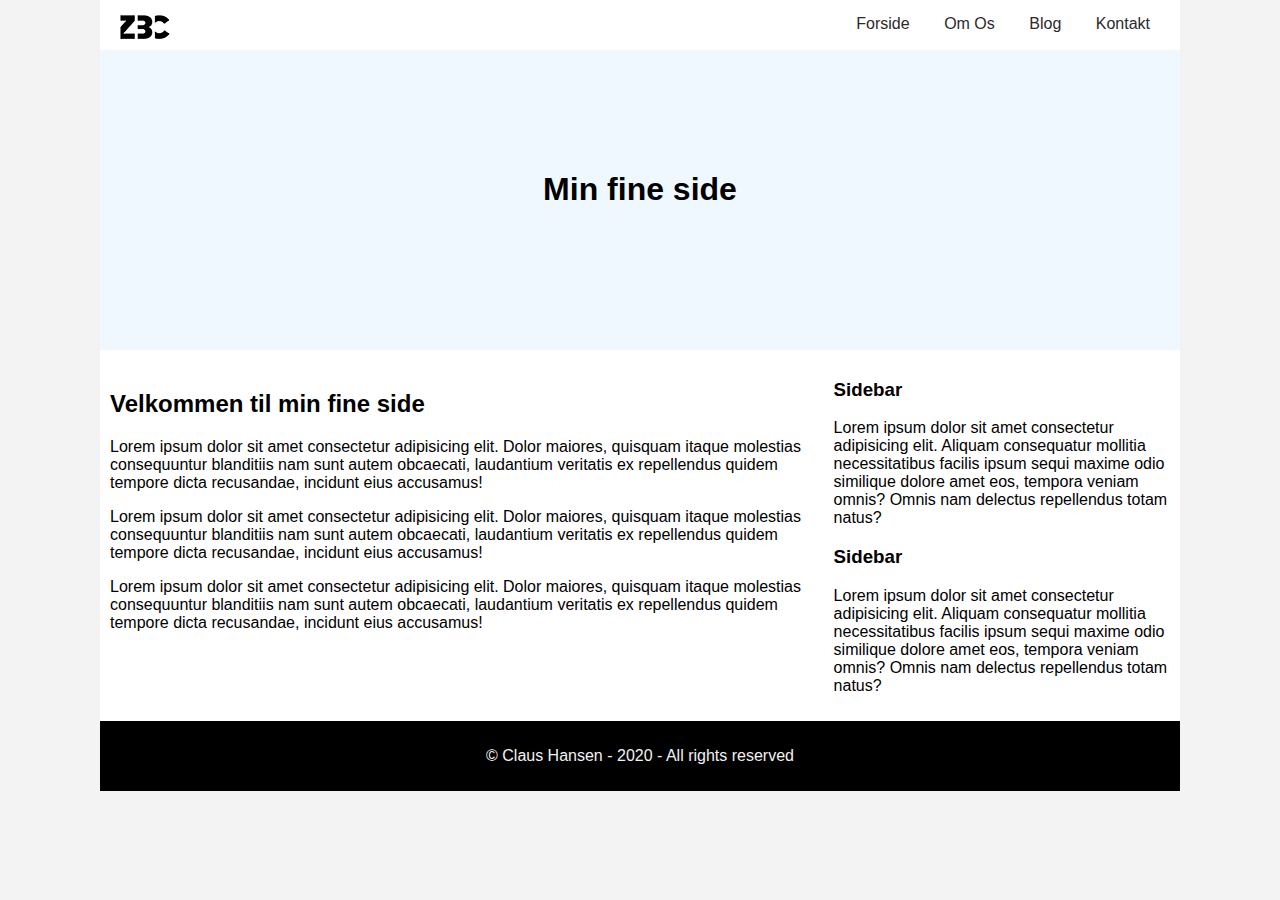
==== index.html @ 44d211bd "Initial commit" ====
<!DOCTYPE html>
<html lang="en">

<head>
    <meta charset="UTF-8">
    <meta name="viewport" content="width=device-width, initial-scale=1.0">
    <title>Min fantastiske fine side</title>
    <link rel="stylesheet" href="css/style.css">
</head>

<body>
    <!--Container div som omslutter alt indhold. Bruges især til at centrere siden-->
    <div id="container">
        <!--Menubar i toppen-->
        <div id="topmenu">
            <!--logo-->
            <div id="logo" class="pull-left">
                <a href="/">
                    <img src="images/zbc-logo.jpg" alt="">
                </a>
            </div>
            <!--menuknapper-->
            <ul id="nav" class="pull-right">
                <li class="menulist"><a href="#">Forside</a></li>
                <li class="menulist"><a href="#">Om Os</a></li>
                <li class="menulist"><a href="#">Blog</a></li>
                <li class="menulist"><a href="#">Kontakt</a></li>
            </ul>
        </div>
        <!--Min Header-->
        <div id="header">
            <h1>Min fine side</h1>
        </div>
        <!--Main div som indeholder content og sidebar divs-->
        <div id="main">
            <!--Content div-->
            <div id="content" class="pull-left">
                <h2>Velkommen til min fine side</h2>
                <p>Lorem ipsum dolor sit amet consectetur adipisicing elit. Dolor maiores, quisquam itaque molestias
                    consequuntur blanditiis nam sunt autem obcaecati, laudantium veritatis ex repellendus quidem tempore
                    dicta recusandae, incidunt eius accusamus!</p>
                <p>Lorem ipsum dolor sit amet consectetur adipisicing elit. Dolor maiores, quisquam itaque molestias
                    consequuntur blanditiis nam sunt autem obcaecati, laudantium veritatis ex repellendus quidem tempore
                    dicta recusandae, incidunt eius accusamus!</p>
                <p>Lorem ipsum dolor sit amet consectetur adipisicing elit. Dolor maiores, quisquam itaque molestias
                    consequuntur blanditiis nam sunt autem obcaecati, laudantium veritatis ex repellendus quidem tempore
                    dicta recusandae, incidunt eius accusamus!</p>
            </div>
            <!--Sidebar-->
            <div id="sidebar" class="pull-right">
                <h3>Sidebar</h3>
                <p>Lorem ipsum dolor sit amet consectetur adipisicing elit. Aliquam consequatur mollitia necessitatibus
                    facilis ipsum sequi maxime odio similique dolore amet eos, tempora veniam omnis? Omnis nam delectus
                    repellendus totam natus?</p>
                <h3>Sidebar</h3>
                <p>Lorem ipsum dolor sit amet consectetur adipisicing elit. Aliquam consequatur mollitia necessitatibus
                    facilis ipsum sequi maxime odio similique dolore amet eos, tempora veniam omnis? Omnis nam delectus
                    repellendus totam natus?</p>
            </div>
        </div>
        <!--Footer div-->
        <div id="footer" class="clear">
            <p id="copyright-text">&copy; Claus Hansen - 2020 - All rights reserved</p>
        </div>
    </div>
</body>
</html>
---- css/style.css ----
/*sætter div box-sizing til border-box for at bibeholder den korrekt bredde*/
*{
    box-sizing: border-box;
}
body{
    margin: 0;
    background-color: #f3f3f3;
    font-family: Arial, Helvetica, sans-serif;
}
/*Container div til at centerjustere siden*/
#container{
    width: 1080px;
    margin-left: auto;
    margin-right: auto;
    background-color: #fff;
    
}
/*styling af topmenu bar og logo*/
#topmenu{
    padding: 15px 0;
    height: 50px;
}
#nav{
    margin: 0 20px;
}
#topmenu .menulist{
    list-style-type: none;
    display: inline;
}
#topmenu .menulist > a{
    padding: 10px;
    margin-left: 10px;
    text-decoration: none;
    color: #2b2a2a;
}
#topmenu .menulist > a:hover{
    background-color: #2b2b2b;
    border-radius: 3px;
    color: #fff;
}
#logo{
    width: 50px;
    margin-left: 20px;
}
/*Header*/
#header{
    background-color: aliceblue;
    height: 300px;
    text-align: center;
    padding-top: 100px;
}

#main{
    clear: both;   
}

#content{
    padding: 20px 10px 30px;
    width: 66%;
}

#sidebar{
    width: 33%;
    padding: 10px;
}

#footer{
    min-height: 50px;
    background-color: #000;
    color: #f2f2f2;
    padding: 10px 0;
}

#copyright-text{
    text-align: center;
    
}


/*styler knapper*/
.btn{ 
    padding: 10px 20px;
    border-radius: 5px;
    font-size: 20px;
}
.btn .green{
    background-color: #5cb85c;
    color: #fff;
}

/*Hjælpe class til at floate elementer*/

.pull-left{
    float: left;
}
.pull-right{
    float: right;
}
.clear{
    clear: both;
}
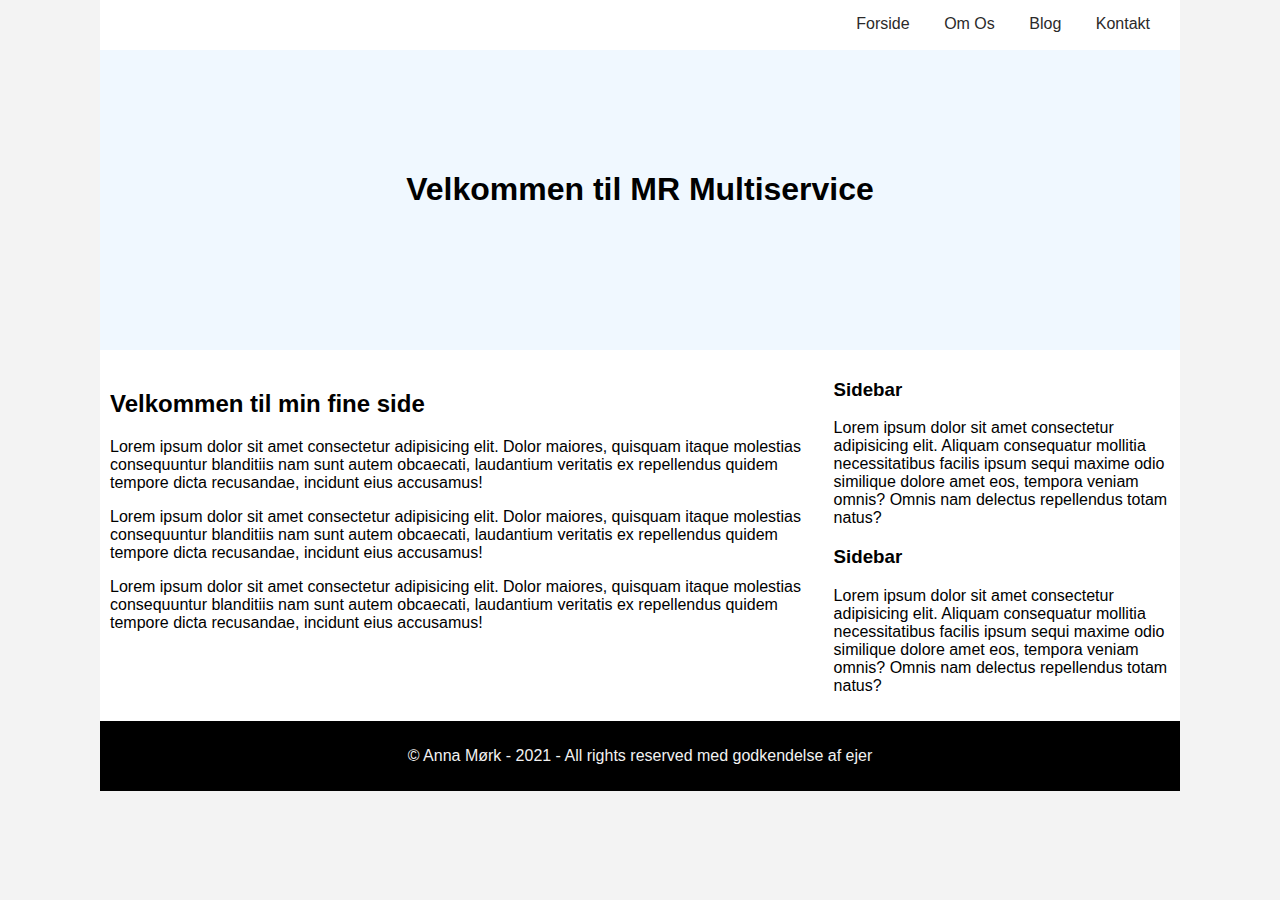
==== commit 7908360b: "Index" ====
--- a/index.html
+++ b/index.html
@@ -4,7 +4,7 @@
 <head>
     <meta charset="UTF-8">
     <meta name="viewport" content="width=device-width, initial-scale=1.0">
-    <title>Min fantastiske fine side</title>
+    <title>MR Multiservice</title>
     <link rel="stylesheet" href="css/style.css">
 </head>
 
@@ -16,12 +16,12 @@
             <!--logo-->
             <div id="logo" class="pull-left">
                 <a href="/">
-                    <img src="images/zbc-logo.jpg" alt="">
+                    <img src="" alt="">
                 </a>
             </div>
             <!--menuknapper-->
             <ul id="nav" class="pull-right">
-                <li class="menulist"><a href="#">Forside</a></li>
+                <li class="menulist"><a href="index.html">Forside</a></li>
                 <li class="menulist"><a href="#">Om Os</a></li>
                 <li class="menulist"><a href="#">Blog</a></li>
                 <li class="menulist"><a href="#">Kontakt</a></li>
@@ -29,7 +29,7 @@
         </div>
         <!--Min Header-->
         <div id="header">
-            <h1>Min fine side</h1>
+            <h1>Velkommen til MR Multiservice</h1>
         </div>
         <!--Main div som indeholder content og sidebar divs-->
         <div id="main">
@@ -60,7 +60,7 @@
         </div>
         <!--Footer div-->
         <div id="footer" class="clear">
-            <p id="copyright-text">&copy; Claus Hansen - 2020 - All rights reserved</p>
+            <p id="copyright-text">&copy; Anna Mørk - 2021 - All rights reserved med godkendelse af ejer</p>
         </div>
     </div>
 </body>
--- a/css/style.css
+++ b/css/style.css
@@ -39,8 +39,8 @@
     color: #fff;
 }
 #logo{
-    width: 50px;
-    margin-left: 20px;
+    width: 20px;
+    margin-left: 10px;
 }
 /*Header*/
 #header{
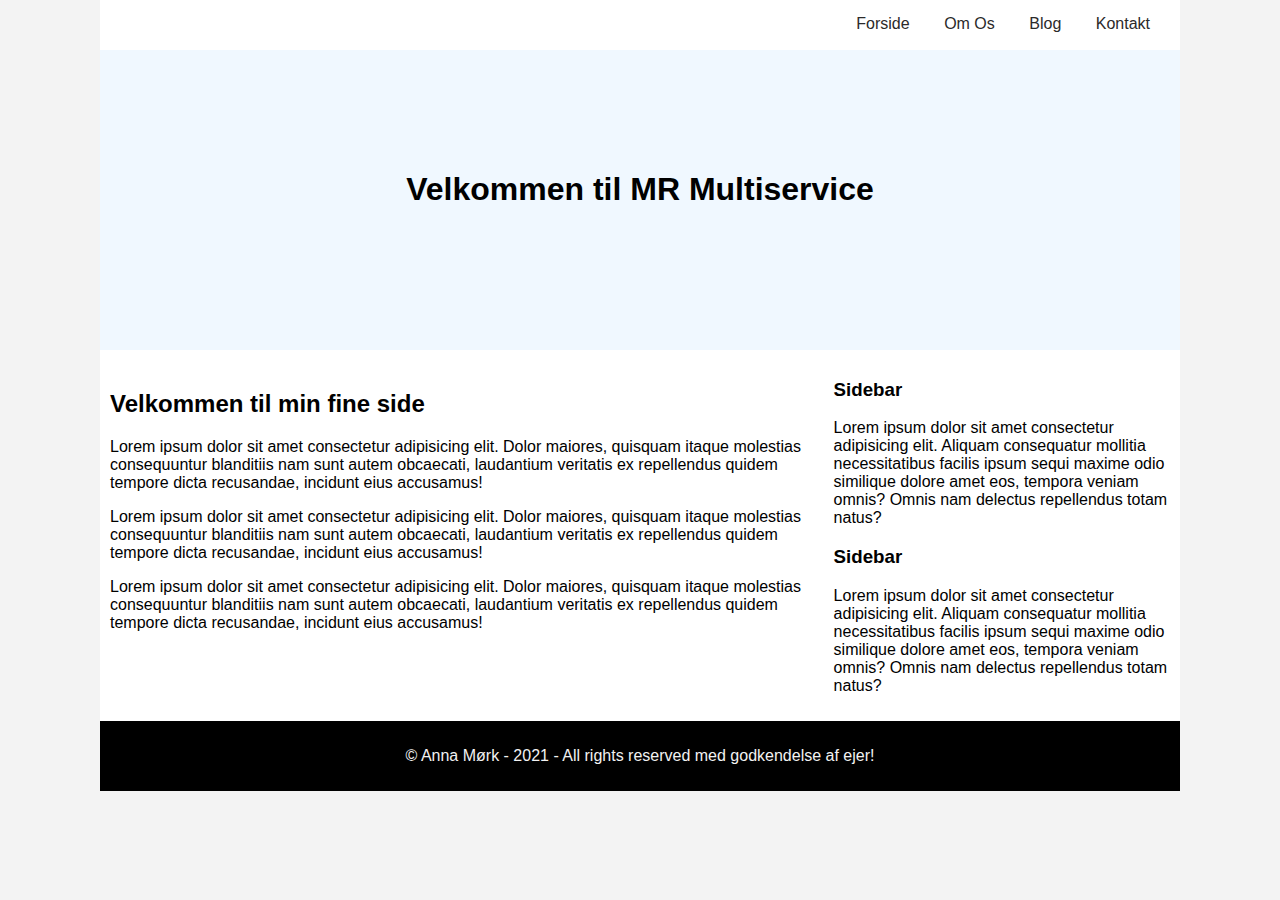
==== commit 92dc0019: "Update index.html" ====
--- a/index.html
+++ b/index.html
@@ -60,7 +60,7 @@
         </div>
         <!--Footer div-->
         <div id="footer" class="clear">
-            <p id="copyright-text">&copy; Anna Mørk - 2021 - All rights reserved med godkendelse af ejer</p>
+            <p id="copyright-text">&copy; Anna Mørk - 2021 - All rights reserved med godkendelse af ejer!</p>
         </div>
     </div>
 </body>
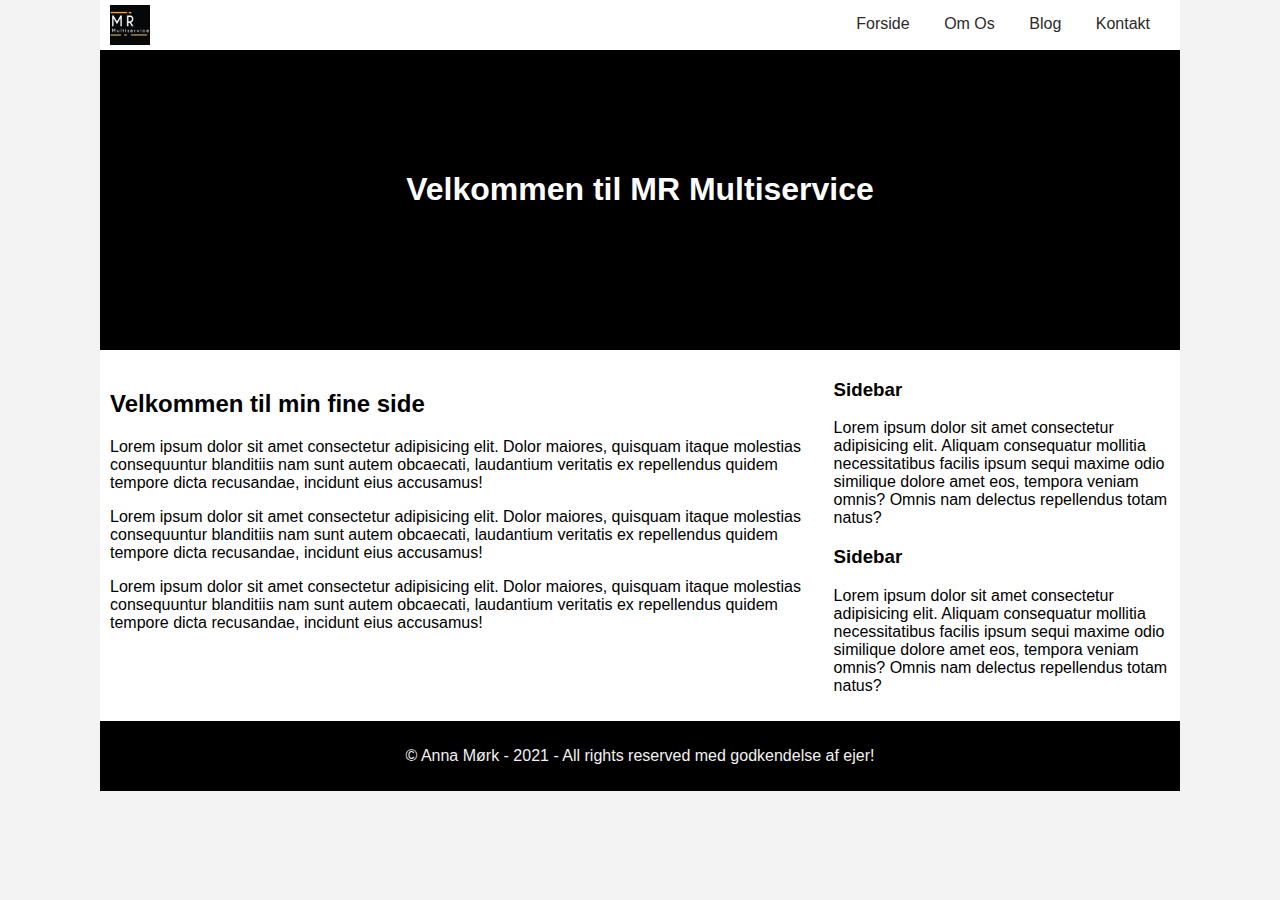
==== commit 8058bd2e: "Baggrund + tekst" ====
--- a/index.html
+++ b/index.html
@@ -6,6 +6,7 @@
     <meta name="viewport" content="width=device-width, initial-scale=1.0">
     <title>MR Multiservice</title>
     <link rel="stylesheet" href="css/style.css">
+    <link rel="stylesheet" href="css/mystyle.css">
 </head>
 
 <body>
@@ -16,7 +17,7 @@
             <!--logo-->
             <div id="logo" class="pull-left">
                 <a href="/">
-                    <img src="" alt="">
+                    <img src="images/MR-Multiservice.jpg" alt="">
                 </a>
             </div>
             <!--menuknapper-->
@@ -29,7 +30,7 @@
         </div>
         <!--Min Header-->
         <div id="header">
-            <h1>Velkommen til MR Multiservice</h1>
+            <h1 style="color:white;">Velkommen til MR Multiservice</h1>
         </div>
         <!--Main div som indeholder content og sidebar divs-->
         <div id="main">
--- a/css/style.css
+++ b/css/style.css
@@ -44,7 +44,7 @@
 }
 /*Header*/
 #header{
-    background-color: aliceblue;
+    background-color: black;
     height: 300px;
     text-align: center;
     padding-top: 100px;
--- a/css/mystyle.css
+++ b/css/mystyle.css
@@ -0,0 +1,4 @@
+#logo img{
+    width: 40px;
+    margin-top: -10px;
+}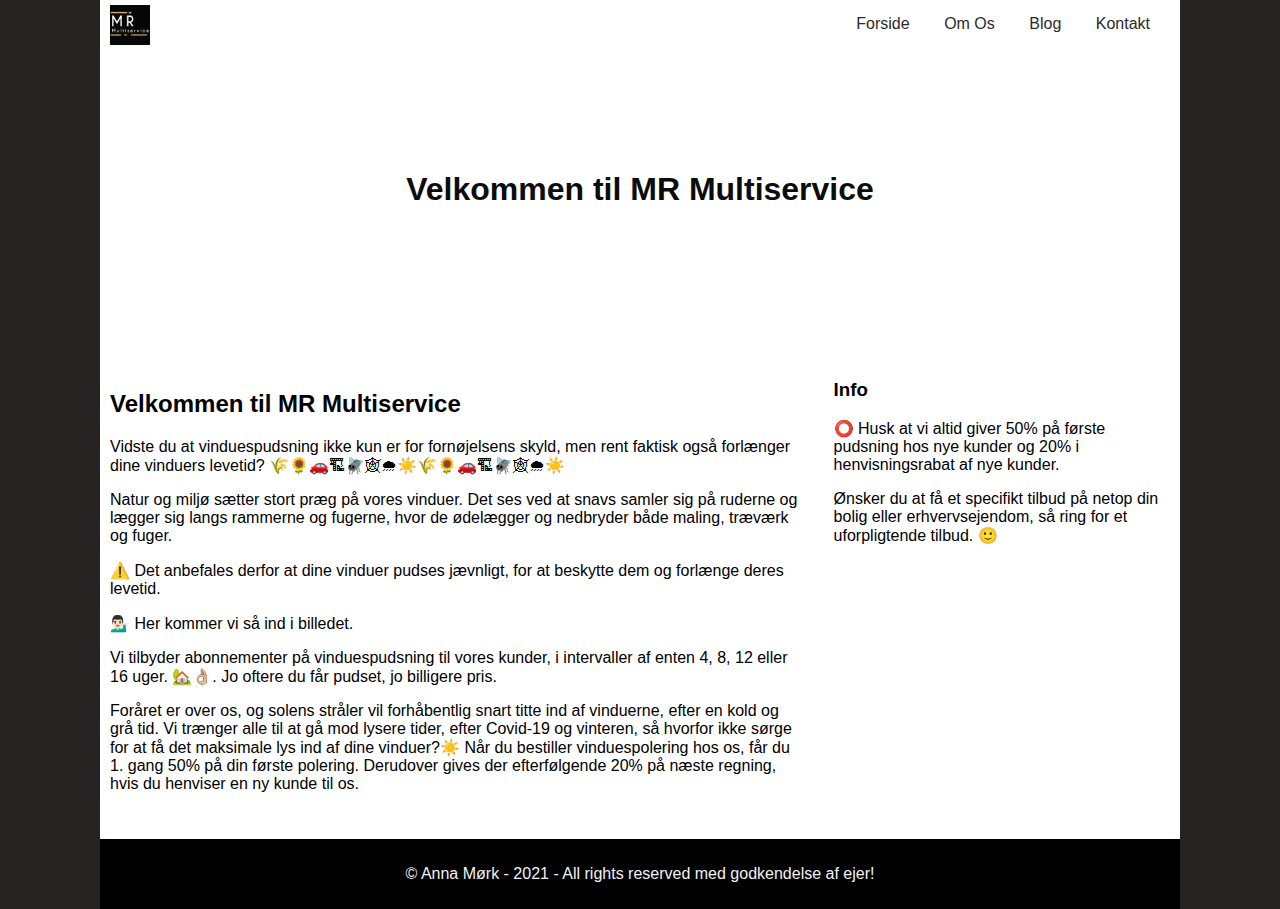
==== commit 8f871c52: "Prøver" ====
--- a/index.html
+++ b/index.html
@@ -23,40 +23,40 @@
             <!--menuknapper-->
             <ul id="nav" class="pull-right">
                 <li class="menulist"><a href="index.html">Forside</a></li>
-                <li class="menulist"><a href="#">Om Os</a></li>
-                <li class="menulist"><a href="#">Blog</a></li>
-                <li class="menulist"><a href="#">Kontakt</a></li>
+                <li class="menulist"><a href="om-os.html">Om Os</a></li>
+                <li class="menulist"><a href="blog.html">Blog</a></li>
+                <li class="menulist"><a href="kontakt.html">Kontakt</a></li>
             </ul>
         </div>
         <!--Min Header-->
         <div id="header">
-            <h1 style="color:white;">Velkommen til MR Multiservice</h1>
+            <h1 style="color:rgb(12, 12, 12);">Velkommen til MR Multiservice</h1>
         </div>
         <!--Main div som indeholder content og sidebar divs-->
         <div id="main">
             <!--Content div-->
             <div id="content" class="pull-left">
-                <h2>Velkommen til min fine side</h2>
-                <p>Lorem ipsum dolor sit amet consectetur adipisicing elit. Dolor maiores, quisquam itaque molestias
-                    consequuntur blanditiis nam sunt autem obcaecati, laudantium veritatis ex repellendus quidem tempore
-                    dicta recusandae, incidunt eius accusamus!</p>
-                <p>Lorem ipsum dolor sit amet consectetur adipisicing elit. Dolor maiores, quisquam itaque molestias
-                    consequuntur blanditiis nam sunt autem obcaecati, laudantium veritatis ex repellendus quidem tempore
-                    dicta recusandae, incidunt eius accusamus!</p>
-                <p>Lorem ipsum dolor sit amet consectetur adipisicing elit. Dolor maiores, quisquam itaque molestias
-                    consequuntur blanditiis nam sunt autem obcaecati, laudantium veritatis ex repellendus quidem tempore
-                    dicta recusandae, incidunt eius accusamus!</p>
+                <h2>Velkommen til MR Multiservice</h2>
+                <p> Vidste du at vinduespudsning ikke kun er for fornøjelsens skyld, men rent faktisk også forlænger dine vinduers levetid? 
+                    🌾🌻🚗🏗🪰🕸🌧☀️🌾🌻🚗🏗🪰🕸🌧☀️
+                    <p> Natur og miljø sætter stort præg på vores vinduer. Det ses ved at snavs samler sig på ruderne og lægger sig langs rammerne og fugerne, hvor de ødelægger og nedbryder både maling, træværk og fuger.</p> 
+                    <p>⚠️ Det anbefales derfor at dine vinduer pudses jævnligt, for at beskytte dem og forlænge deres levetid.</p> 
+                    <p>💁🏻‍♂️ Her kommer vi så ind i billedet.</p> 
+                    <p> Vi tilbyder abonnementer på vinduespudsning til vores kunder, i intervaller af enten 4, 8, 12 eller 16 uger. 🏡👌🏼. Jo oftere du får pudset, jo billigere pris. 
+                   
+                   </p>
+                <p>Foråret er over os, og solens stråler vil forhåbentlig snart titte ind af vinduerne, efter en kold og grå tid. Vi trænger alle til at gå mod lysere tider, efter Covid-19 og vinteren, så hvorfor ikke sørge for at få det maksimale lys ind af dine vinduer?☀️
+                    Når du bestiller vinduespolering hos os, får du 1. gang 50% på din første polering. 
+                    Derudover gives der efterfølgende 20% på næste regning, hvis du henviser en ny kunde til os.</p>
+                
             </div>
             <!--Sidebar-->
             <div id="sidebar" class="pull-right">
-                <h3>Sidebar</h3>
-                <p>Lorem ipsum dolor sit amet consectetur adipisicing elit. Aliquam consequatur mollitia necessitatibus
-                    facilis ipsum sequi maxime odio similique dolore amet eos, tempora veniam omnis? Omnis nam delectus
-                    repellendus totam natus?</p>
-                <h3>Sidebar</h3>
-                <p>Lorem ipsum dolor sit amet consectetur adipisicing elit. Aliquam consequatur mollitia necessitatibus
-                    facilis ipsum sequi maxime odio similique dolore amet eos, tempora veniam omnis? Omnis nam delectus
-                    repellendus totam natus?</p>
+            
+                <h3>Info</h3>
+                <p> ⭕️ Husk at vi altid giver 50% på første pudsning hos nye kunder og 20% i henvisningsrabat af nye kunder.</p>
+                
+                <p> Ønsker du at få et specifikt tilbud på netop din bolig eller erhvervsejendom, så ring for et uforpligtende tilbud. 🙂</p>
             </div>
         </div>
         <!--Footer div-->
--- a/css/style.css
+++ b/css/style.css
@@ -4,8 +4,8 @@
 }
 body{
     margin: 0;
-    background-color: #f3f3f3;
-    font-family: Arial, Helvetica, sans-serif;
+    background-color: #272323;
+    font-family: Helvetica;
 }
 /*Container div til at centerjustere siden*/
 #container{
@@ -44,8 +44,10 @@
 }
 /*Header*/
 #header{
-    background-color: black;
+    background-color: black
+    width: 300 px;
     height: 300px;
+
     text-align: center;
     padding-top: 100px;
 }
